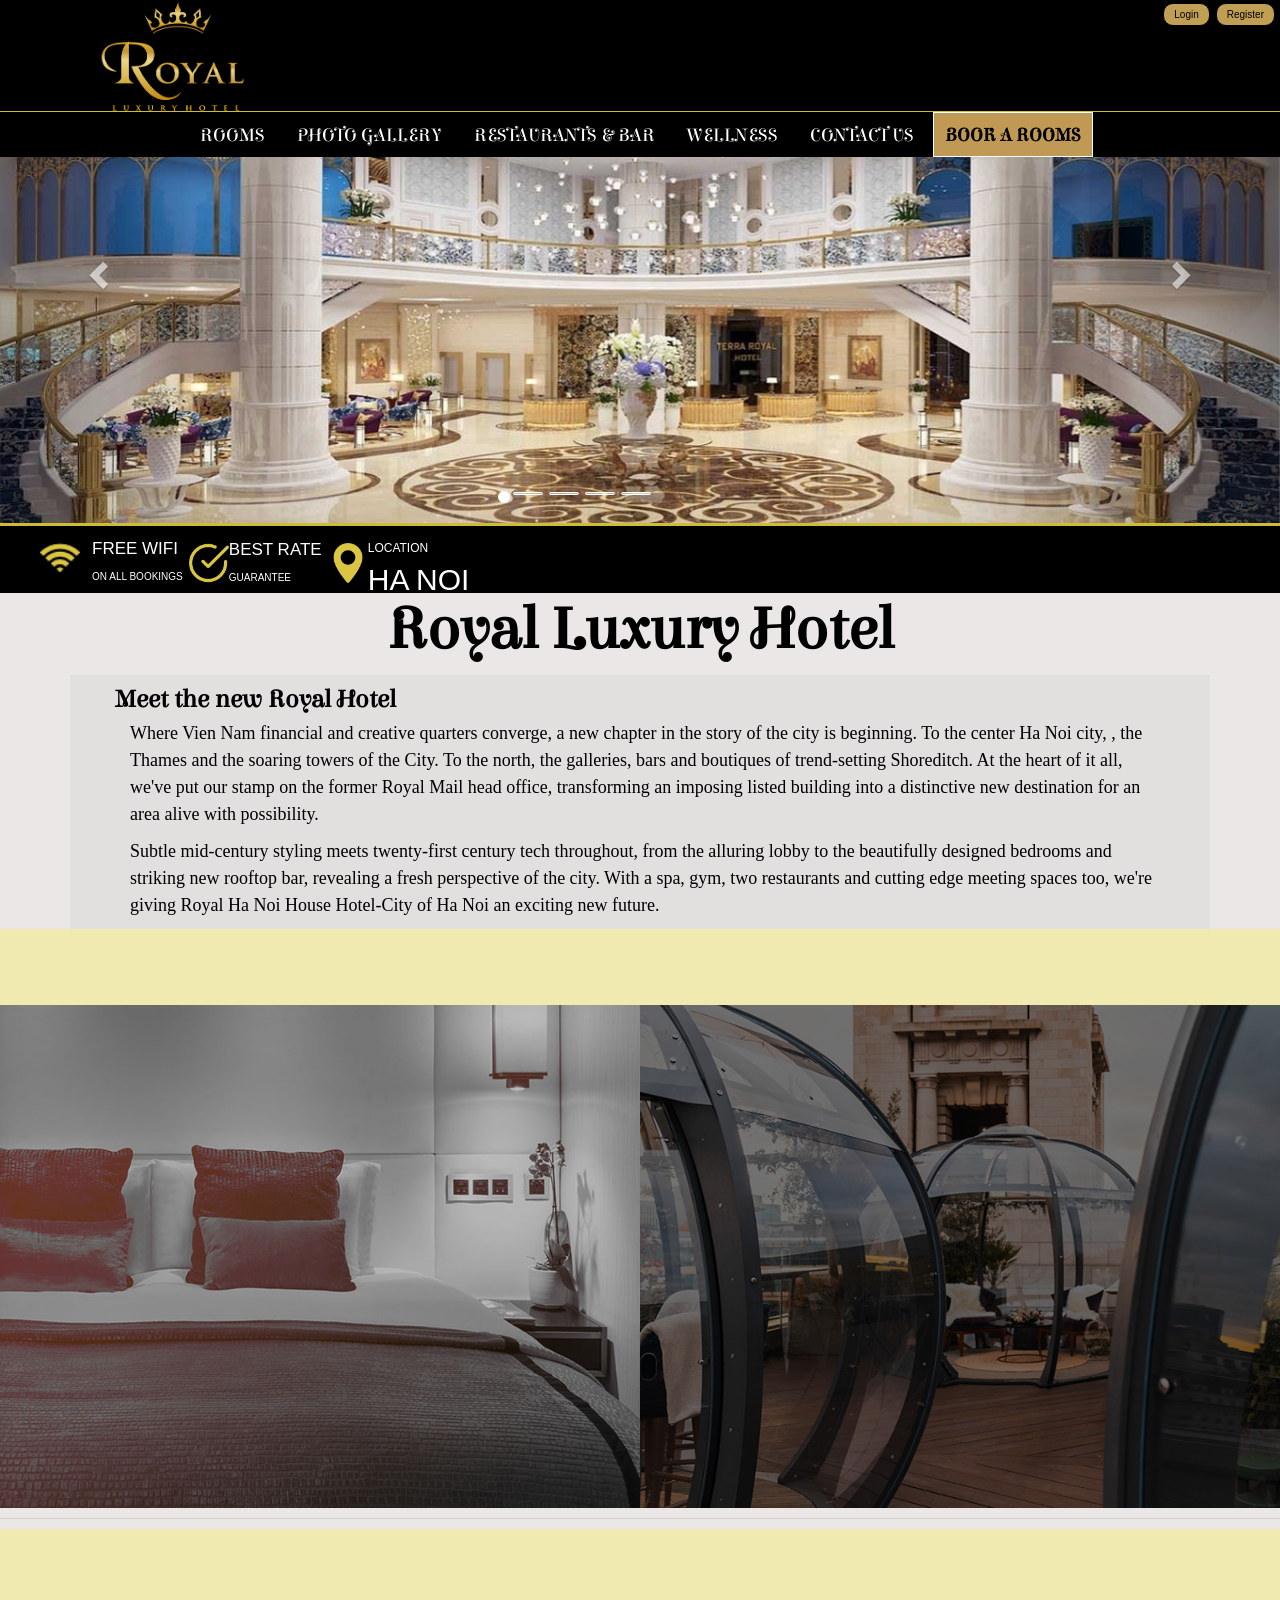
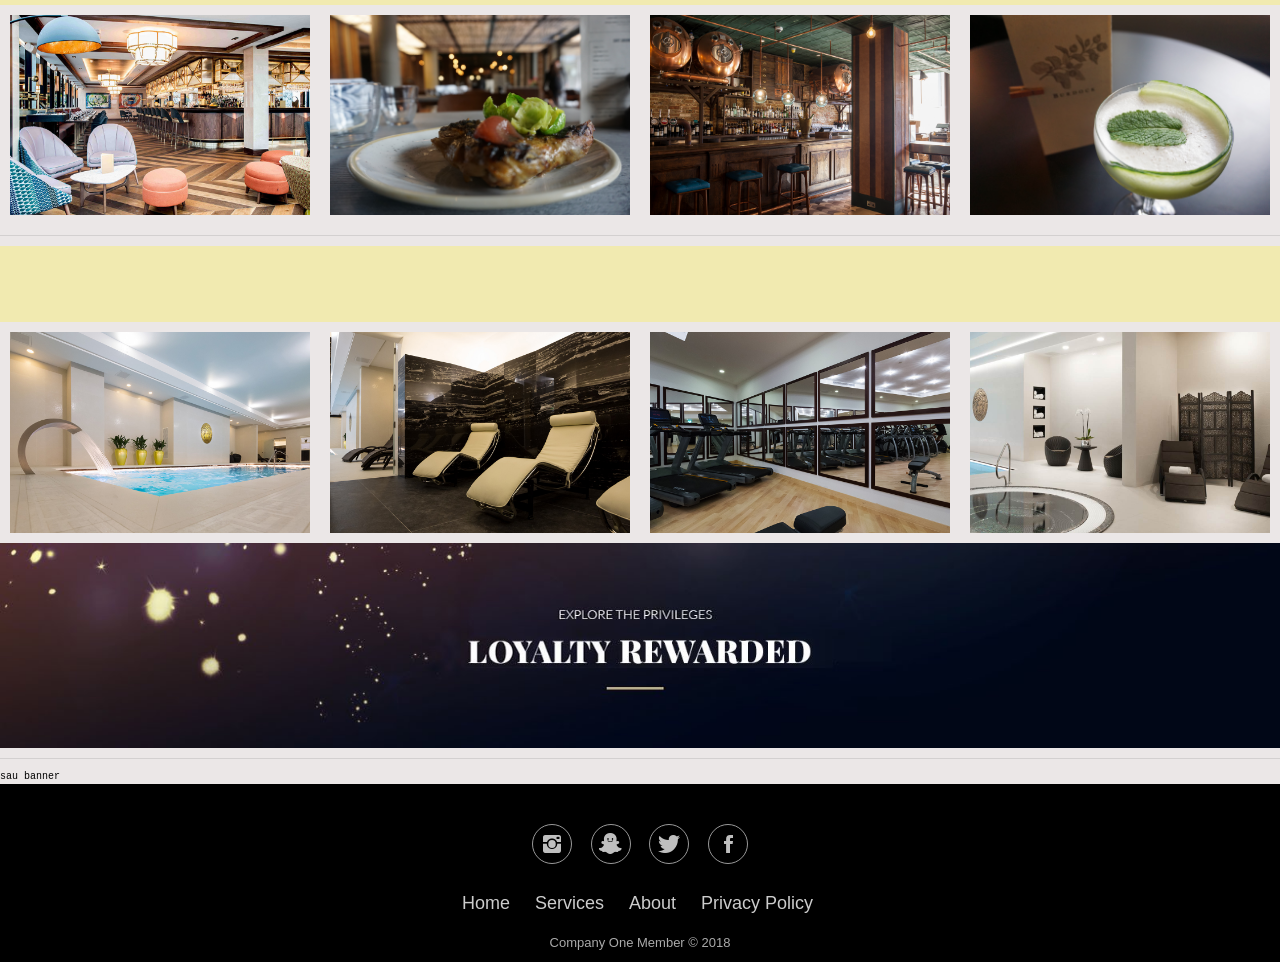
==== 2. Sources/index.html @ b3122dc6 "ver1" ====
<!DOCTYPE html>
<html lang="en">
<head>
    <meta charset="UTF-8">
    <meta name="viewport" content="width=device-width, initial-scale=1.0">
    <meta http-equiv="X-UA-Compatible" content="ie=edge">
    <title>Royal Hotel</title>
    <script type="text/javascript" src="js/jquery-3.3.1.min.js"></script>
    <link href="./fonts/ionicons.min.css" rel="stylesheet">
    <link rel="stylesheet" href="https://maxcdn.bootstrapcdn.com/bootstrap/3.3.7/css/bootstrap.min.css">
    <script src="https://ajax.googleapis.com/ajax/libs/jquery/3.3.1/jquery.min.js"></script>
    <script src="https://maxcdn.bootstrapcdn.com/bootstrap/3.3.7/js/bootstrap.min.js"></script>
    <link rel="stylesheet" href="css/bootstrap.min.css"/>
    <link rel="stylesheet" href="Footer-Basic.css" />
    <link rel="stylesheet" href="aos.css">
    <link rel="stylesheet" href="style.css">
</head>
<body>
<!-- header -->
    <div class="header-me">
        <div class="row-me">
            <div class="logo">
                <a href="index.html">
                    <img src="images/logo.png" alt="logo">
                </a>
            </div>
            <!-- login -->
            <div class="login-me">
                <button type="button" id="btnlogin" href="#">Login</button>
                <button type="button" id="btnregister">Register</button>
            </div>
            <!-- menu -->
            <div class="drop-menu ">
                <ul class="main-nav">
                    <li><a href="show-room.php">ROOMS</a></li>
                    <li><a href="photo-gallery.html">PHOTO GALLERY</a></li>
                    <li><a href="#">RESTAURANTS & BAR</a></li>
                    <li><a href="#">WELLNESS</a></li>
                    <li><a href="contact-us.php">CONTACT US</a></li>
                    <a href="booking.html"><button  id="btn-booking"><b>BOOK A ROOMS</b></button></a>
              </ul>
              <div class="handle">
                <b class="menu">MENU</b></div>
          </div>
        </div>    
    </div>
<!-- slider show -->
<div class="container-1">
    <br>
      <div id="myCarousel" class="carousel slide" data-ride="carousel">
      <!-- Indicators -->
        <ol class="carousel-indicators">
          <li data-target="#myCarousel" data-slide-to="0" class="active"></li>
          <li data-target="#myCarousel" data-slide-to="1"></li>
          <li data-target="#myCarousel" data-slide-to="2"></li>
          <li data-target="#myCarousel" data-slide-to="3"></li>
          <li data-target="#myCarousel" data-slide-to="4"></li>
        </ol>
  
       <!-- Wrapper for slides -->
      <div class="carousel-inner" role="listbox">
  
        <div class="item active">
            <img src="images/slide1.png">
        </div>
  
        <div class="item">
            <img src="images/slide2.png">
        </div>
        <div class="item">
            <img src="images/slide3.png">
        </div>
        <div class="item">
            <img src="images/slide4.png">
        </div>
        <div class="item">
            <img src="images/slide5.png">
          </div>  
      </div>
      <!-- Left and right controls -->
      <a class="left carousel-control" href="#myCarousel" role="button" data-slide="prev">
        <span class="glyphicon glyphicon-chevron-left" aria-hidden="true"></span>
        <span class="sr-only">Previous</span>
      </a>
      <a class="right carousel-control" href="#myCarousel" role="button" data-slide="next">
        <span class="glyphicon glyphicon-chevron-right" aria-hidden="true"></span>
        <span class="sr-only">Next</span>
      </a>
    </div>
    </div>
        <div class="show">
            <div class="container-show">
                <div class="row1">
                    <ul class="ul-show">
                        <li><img  id="wifi" width="40" src="images/wifi.png"><p id="p1">FREE WIFI </br><h id="h1" style="font-size:10px;">ON ALL BOOKINGS</h></li>      
                        <li><img width="40" src="images/tik.png"><p id="p2">BEST RATE </br><h id="h2" style="font-size:10px;">GUARANTEE</h></li>
                        <li><img width="40" src="images/location.png"><p id="p3">LOCATION </br><h id="h3" style="font-size:30px;">HA NOI</h></li>
                    </ul>
                </div>
            </div>
        </div>
        <div class="ten">
            <p><b>Royal Luxury Hotel</b></p>
        </div>
<!-- content -->
        <div class="container">
          <div class="content-text">
                <p class="clear"></p>
                <h1><b>Meet the new Royal Hotel</b></h1>
                <p>Where Vien Nam financial and creative quarters converge, a new chapter in the story of the city is beginning. To the center Ha Noi city, 
                    , the Thames and the soaring towers of the City. To the north, the galleries, bars and boutiques of trend-setting Shoreditch. At the heart of it all,
                    we've put our stamp on the former Royal Mail head office, transforming an imposing listed building into a distinctive new destination for an area alive with possibility.</p>

                <P>Subtle mid-century styling meets twenty-first century tech throughout, from the alluring lobby to the beautifully designed bedrooms and striking new rooftop bar, 
                    revealing a fresh perspective of the city. With a spa, gym, two restaurants and cutting edge meeting spaces too, we're giving Royal Ha Noi House Hotel-City 
                    of Ha Noi an exciting new future.</p>
          </div>  
        </div>
        <!-- -------------- -->
            <div>
                <section >
                    <h2 data-aos="fade-right">Rooms  &  Suites</h2> 
                </section> 
                <div class="img">
                    <img id="img1" src="images/img1.png" alt="room">
                    <img id="img2" src="images/img2.png" alt="Suites">
                </div>
                <hr>
                <section>
                        <h2 data-aos="fade-left">Restaurants & Bars</h2>
                </section>
                <div class="container-meeting-event">
                    <div class="box">
                        <div class="imgbox">
                            <img src="images/bar_02.png" alt="bar">
                        </div>
                        <div class="details">
                            <div class="content-m-e">
                                <h2>Restaurant</h2> <hr>
                                <p>Adventures in flavour, experiences to savour</p>
                            </div>
                        </div>
                    </div>
                    <div class="box">
                        <div class="imgbox">
                            <img src="images/mon11.png" alt="bar">
                        </div>
                        <div class="details">
                            <div class="content-m-e">
                                <h2>Eat</h2> <hr>
                                <p>Adventures in flavour, experiences to savour</p>
                            </div>
                        </div>
                    </div>
                    <div class="box">
                        <div class="imgbox">
                            <img src="images/bar_03.png" alt="bar">
                        </div>
                        <div class="details">
                            <div class="content-m-e">
                                <h2>Bar</h2> <hr>
                                <p>Adventures in flavour, experiences to savour</p>
                            </div>
                        </div>
                    </div>
                    <div class="box">
                        <div class="imgbox">
                            <img src="images/mon13.png" alt="bar">
                        </div>
                        <div class="details">
                            <div class="content-m-e">
                                <h2>Drink</h2><hr>
                                <p>Adventures in flavour, experiences to savour</p>
                            </div>
                        </div>
                    </div>
                </div>
            <hr>
                <section>
                        <h2 data-aos="fade-right">WellNess</h2>
                </section> 
                <div class="container-meeting-event">
                    <div class="box">
                        <div class="imgbox">
                            <img src="images/beboi1.png" alt="bar">
                        </div>
                        <div class="details">
                            <div class="content-m-e">
                                <h2>Siwm</h2> <hr>
                                <p>Adventures in flavour, experiences to savour</p>
                            </div>
                        </div>
                    </div>
                    <div class="box">
                        <div class="imgbox">
                            <img src="images/spa1.png" alt="bar">
                        </div>
                        <div class="details">
                            <div class="content-m-e">
                                <h2>Spa</h2> <hr>
                                <p>Adventures in flavour, experiences to savour</p>
                            </div>
                        </div>
                    </div>
                    <div class="box">
                        <div class="imgbox">
                            <img src="images/gym.png" alt="bar">
                        </div>
                        <div class="details">
                            <div class="content-m-e">
                                <h2>Gym</h2> <hr>
                                <p>Adventures in flavour, experiences to savour</p>
                            </div>
                        </div>
                    </div>  
                    <div class="box">
                        <div class="imgbox">
                            <img src="images/spa.png" alt="bar">
                        </div>
                        <div class="details">
                            <div class="content-m-e">
                                <h2>Spa</h2> <hr>
                                <p>Adventures in flavour, experiences to savour</p>
                            </div>
                        </div>
                    </div>                  
                    <hr>
                </div>
            <img src="images/banner.jpg" alt="banner" height="auto" width="100%"><hr>
            <div>
                sau banner
            </div>
<!-- footer -->
        <div class="footer-basic">
            <footer>
                <div class="social">
                    <a href="#"><i class="icon ion-social-instagram"></i></a>
                    <a href="#"><i class="icon ion-social-snapchat"></i></a>
                    <a href="#"><i class="icon ion-social-twitter"></i></a>
                    <a href="#"><i class="icon ion-social-facebook"></i></a>
                </div>
                <ul class="list-inline">
                    <li><a href="#">Home</a></li>
                    <li><a href="#">Services</a></li>
                    <li><a href="#">About</a></li>
                    <li><a href="#">Privacy Policy</a></li>
                </ul>
                <p class="copyright">Company One Member © 2018</p>
            </footer>
        </div>

<!-- java script menu-->
<script src="https://code.jquery.com/jquery-3.3.1.js"></script>
<script src="aos.js"></script>
        <script>
          $(document).ready(function(){
            $('.menu').click(function(){
                $('.main-nav').toggleClass('active');
            });
          });
        </script>
        <!-- text auto -->
        <script>
            AOS.init({
                offset: 200,
                duration: 2000,
            });
        </script>

<!-- end -->
</body>
</html>
---- 2. Sources/Footer-Basic.css ----
.footer-basic {
  padding:40px 0;
  background-color:#ffffff;
  color:#4b4c4d;
}

.footer-basic ul {
  padding:0;
  list-style:none;
  text-align:center;
  font-size:18px;
  line-height:1.6;
  margin-bottom:0;
}

.footer-basic li {
  padding:0 10px;
}

.footer-basic ul a {
  color:inherit;
  text-decoration:none;
  opacity:0.8;
}

.footer-basic ul a:hover {
  opacity:1;
}

.footer-basic .social {
  text-align:center;
  padding-bottom:25px;
}

.footer-basic .social > a {
  font-size:24px;
  width:40px;
  height:40px;
  line-height:40px;
  display:inline-block;
  text-align:center;
  border-radius:50%;
  border:1px solid #ccc;
  margin:0 8px;
  color:inherit;
  opacity:0.75;
}

.footer-basic .social > a:hover {
  opacity:0.9;
}

.footer-basic .copyright {
  margin-top:15px;
  text-align:center;
  font-size:13px;
  color:#aaa;
  margin-bottom:0;
}
---- 2. Sources/style.css ----
*{
    margin: 0;
    padding: 0  ;
}
@font-face{
    font-family: myfont;
    src: url(myfonts/ElsieSwashCaps-Regular.ttf);
}
/*------------------------------------------ css home page ----------------------------------- */
.main-nav {
    float: right;
    list-style: none;
    margin-top: 30px;
    margin-right: 10px;
    position: relative; 
}

.main-nav li {
    display: inline-block;
    margin-top: 40px;
}

.main-nav li a {
    color: #ffffff;
    text-decoration: none;
    padding: 5px 10px;
    font-family: myfont, cursive;
    font-size: 19px;
    
    
}
.main-nav li a:hover {
    border-bottom: 3px solid #cebc35;
}

.logo img {
    width: 275px;
    height: auto;
    float: left;
    padding-left: 70px;
}

.login-me {
    float: right;
    list-style: none;
    margin: 3px 5px;
}
#btnlogin, #btnregister {
    border: 1px solid black;
    padding: 3px 10px 3px 10px;
    background-color: rgba(218, 179, 96, 0.884);
    border-radius: 10px;
    font-family: sans-serif;
}

#btnlogin:hover, #btnregister:hover {
    cursor: pointer;
    border: 1px solid #d5cfcf;
    background-color: #191919;
    color: #d5cfcf; 
}

#btnlogin:focus, #btnregister:focus, #btn-booking:focus {
    outline: 0;
}

#btn-booking {
    width: 160px;
    height: 45px;
    font-size: 19px;
    font-family: myfont;
    color: black;
    background-color: rgba(218, 175, 96, 0.884);
    border: 1px solid rgb(255, 255, 255);
}
#btn-booking:hover {
    background-color: rgb(128, 22, 22);
    color: white;
}

body {
    font-family: monospace;
    background-color:#dacb5d;
}

.row {
    max-width: 100%;
    margin: auto;
    padding: auto;
}

.clear {
    clear: both;
}


.show {
    width: 100%;
    height: 70px;
    background-color: black;
    border-top: 3px solid #cebc35;
}

.ten {
    font-family: myfont;
    font-size: 60px;
    color: #000000;
    text-align: center;
    width: 100%;
    height: 90px;
    margin-top: -8px;
    padding: 0;
}


/*<-- mau gold #9E8419-->*/

.carousel-inner > .item > img,
.carousel-inner > .item > a > img {
    width: 100%;
    margin: auto;
}   

/* css - show */

li{
    display: inline-block;
   
}

li img {
    margin-top: 10px;
}

li #textwifi {
    color: #cebc35;
    float: left;
}

li #p1 {
    color: #ffffff;
    margin-top: 10px;
    float:right;
    font-size: 17px;
    font-family: Arial, Helvetica, sans-serif; 
}

li #p2 {
    color: #ffffff;
    margin-top: 4px;
    float:right;
    font-size: 17px;
    font-family: Arial, Helvetica, sans-serif; 
}

li #p3 {
    color: #ffffff;
    margin-top: 6px;
    float:right;
    font-size: 12px;
    font-family: Arial, Helvetica, sans-serif; 
}

#wifi {
    margin: 12px ;
    margin-left: 40px;

}

#tik {
    width: 40px;
    height: auto;
    float: left;
}

#location {
    border: 1px solid white;
    width: 40px;
    height: auto;
    margin: 15px ;
    margin-left: 100px;
    float: left;
}
/*-----------------*/

.header-me {
    width: 100%;
    height: 120px;
    background-color: black;
    position: fixed;
    z-index: 99;
    border-bottom: 3px solid #cebc35;
}

/* reponsive */
.drop-menu {
    float: right;
}

.drop-menu ul {
    background-color: black;
    width: 100%;
    overflow: hidden;
    color: white;
    padding: 0;
    text-align: center;
    margin: 0;
    -webkit-transition: max-height 0.4s;
    -ms-transition: max-height 0.4s;
    -moz-transition: max-height 0.4s;
    -o-transition: max-height 0.4s;
    transition: max-height 0.4s;
}

.drop-menu ul li {
    display: inline-block;
    padding: 2px;
}

.drop-menu ul li:hover{
    border-bottom: 3px solid rgba(213, 143, 13, 0.884);
}

.handle {
    border-top: 1px solid #cebc35;
    width: 100%;
    background: #000000;
    text-align: center;
    box-sizing: border-box;
    padding: 15px 10px;
    cursor: pointer;
    color: white;
     display: none; 
}


/* responsive  screen */
@media screen and (max-width: 1300px) {
    .drop-menu{
        width: 100%;
    }
    .drop-menu ul{
        width: 100%;
        height: auto;
        overflow: hidden;
        text-align: center;
        background: rgb(0, 0, 0);
        border-top: 1px solid #cebc35;
    }
   
    .drop-menu ul li {
        padding: 0 auto;  
        height: auto;
        margin: 1px;
    }
}
/* responsive menu header */

@media only screen and (max-width:1100px){
    .drop-menu {
        width: 100%;
        max-height: 0;
        text-align: center;
    }
    .drop-menu{
        width: 100%;
    }
    .drop-menu ul{
        width: 100%;
        height: auto;
        overflow: hidden;
        text-align: center;
        background: rgb(0, 0, 0);
        border-top: 1px solid #cebc35;
    }
   
    .drop-menu ul li {
        padding: 0 auto; 
        height: auto;
        margin: 1px;
    }
}

/* responsive menu handle*/
@media screen and (max-width: 600px) {
 
    .active {
        display: block;
    }
    ul {
        width: 100%;
        display: none;
    }

    .drop-menu ul li {
        box-sizing: border-box;
        width: 100%;
        padding: 15px;
        text-align: center;
    }

    .handle{
        display: block;
    }
    .ul-show {
        display: block;
    }
}
/* responsive show */
@media screen and (max-width: 530px) {
    .show .container-show .row1 li img {
        margin: 0;
        padding: 0;
        width: 20px;
    }
    .show .container-show .row1 li #p1 {
        font-size: 10px;
    }
    .show .container-show .row1 li #h1 {
        font-size: 5px;
    }
    .show .container-show .row1 li #p2 {
        margin-top: 0px;
        font-size: 10px;
    }
    .show .container-show .row1 li #h2 {
        font-size: 5px;
    }
    .show .container-show .row1 li #p3 {
        margin-top: 0px;
        font-size: 10px;
    }
    .show .container-show .row1 li #h3 {
        display: none;
    }
    .ten {
        font-size: 35px;
        height: auto;
    } 
    .show {
        height: 50px;
    }
}

/* responsive form login */
@media screen and (max-width: 455px){
    .login {
        display: none;
    }
}

/* content */
 .container {
     width: 100%;
     height: auto;
     background: #e2dfdf;
     margin: auto;
     padding: auto;
 }
 .content-text {
     font-family: 'Times New Roman', Times, serif;
     font-size: 18px;
     width: 100%;
     height: auto;
     margin: 0;
     padding: 0 30px;
 }
 h1{ 
     font-family: myfont;  

 }
 .content-text p {
     padding-left: 15px;
 }
 /* footer{
     background-color: #000000;
 } */

 .footer-basic {
     background-color: #000000;
     font-family: Arial, Helvetica, sans-serif;
     color: #ffffff;
     margin-bottom: 0;
     padding-bottom: 10px;
 }

 /* ---------------------------------------------css page rooms---------------------------------------- */
 /* .room-me {
     margin-top:100px;
     padding-top: 200px;
 } */
 .show-me ul li img:hover {
    transform: scaleY(1);
    transform: scale(1.1);
 }

 /*------------------------------------------ css page photo gallery----------------------------------- */

.content-photo {
    margin: 0;
    padding: 10px 35px;
    padding-top: 130px;
    background: white;
}

.gallery {
    margin: 10px;
}
.gallery img {
    width: 230px;
    padding: 5px;
    transition: 1s;
}

.gallery img:hover {
    transform: scale(1.1);
}

/* -----------------------------------------index page , secsion------------------ */
body{
    margin: 0;
    padding: 0;
    color: #000;
    background-color: #ebe7e7;
}
section{
    width: 100%;
    height: auto;
    display: flex;
    align-items: top-center;
    justify-content: center;
    background: #f1eab0;
}
section h2 {
    margin: 0;
    padding: 0;
    text-align: center;
    font-family: myfont;
    font-size: 3em;
    height: auto;
    color: #000000;
    padding: 20px;
}
#img1 {
    width:50%;
    height: auto;
}
#img2{
    width: 50%;
    height: auto;
    float: right;
}
.img {
    width: 100%;
    height: auto;
    position: relative;
}
.img1 {
    position: relative;
    text-align: center;
    color: white;
}
.centered {
    position: absolute;
    top: 50%;
    left: 50%;
    transform: translate(-50%, -50%);
}
/* ------css booking -------- */
.content-booking {
    width: 100%;
    height: auto;
}
.booking {
    /* background-image:  url('images/Lounge_01.jpg'); */
    width: 100%;
    height: auto;
    padding-top: 200px;
}
.container-meeting-event {
    width: 100%;
    height: auto;
    margin: 0px auto 0;
    display:  flex;
    
}

.container-meeting-event .box {
    position: relative;
    width: 30%;
    height: auto;
    background: #ff0;
    margin: 10px;
}

.container-meeting-event .box .imgbox {
    position: relative;
    overflow: hidden;
}
.container-meeting-event .box .imgbox img {
    max-width: 100%;
    height: auto;
    transition: transform 2s;
}
.container-meeting-event .box:hover .imgbox img {
    transform: scale(1.2);
}

.container-meeting-event .box .details {
    position: absolute;
    top: 10px;
    left: 10px;
    bottom: 10px;
    right: 10px;
    background: rgba(0,0,0,.9);
    transform: scaleY(0);
    transition: transform .5s;
    font-size: auto;
}

.container-meeting-event .box:hover .details {
    transform: scaleY(1);
}

.container-meeting-event .box .details .content-m-e {
    position: absolute;
    top: 50%;
    transform: translateY(-50%);
    text-align: center;
    padding: 15px;
    color: #fff;
}

.container-meeting-event .box .details .content-m-e h2 {
    margin: 0;
    padding: 0;
    font-size: 45px;
    color: #fff;
    text-align: center;
    font-family: myfont;
}

.container-meeting-event .box .details .content-m-e p {
    margin: 10px 0 0;
    padding: 0;
    font-size: 20px;
    font-family: Arial, Helvetica, sans-serif;
}

@media screen and (max-width: 1100px){

    .container-meeting-event .box .details .content-m-e h2 {
        font-size: 35px;
    }
    .container-meeting-event .box .details .content-m-e p {
        font-size: 15px;
        margin: 0;
    }
}
@media screen and (max-width: 980px) {
    .container-meeting-event .box .details .content-m-e h2 {
        font-size: 25px;
    }
    .container-meeting-event .box .details .content-m-e p {
        font-size: 10px;
        margin: 0;
    }
}

@media screen and (max-width: 770px) {

    .container-meeting-event .box .details .content-m-e h2 {
        font-size: 15px;
    }
    .container-meeting-event .box .details .content-m-e p {
        font-size: 7px;
        margin: 0;
    }
}
@media screen and (max-width: 670px) {
    .container-meeting-event .box .details {
        display: none;
    }
}


/*  css booking page */

.gdlr-page-title {
     padding-top: 130px;
 }
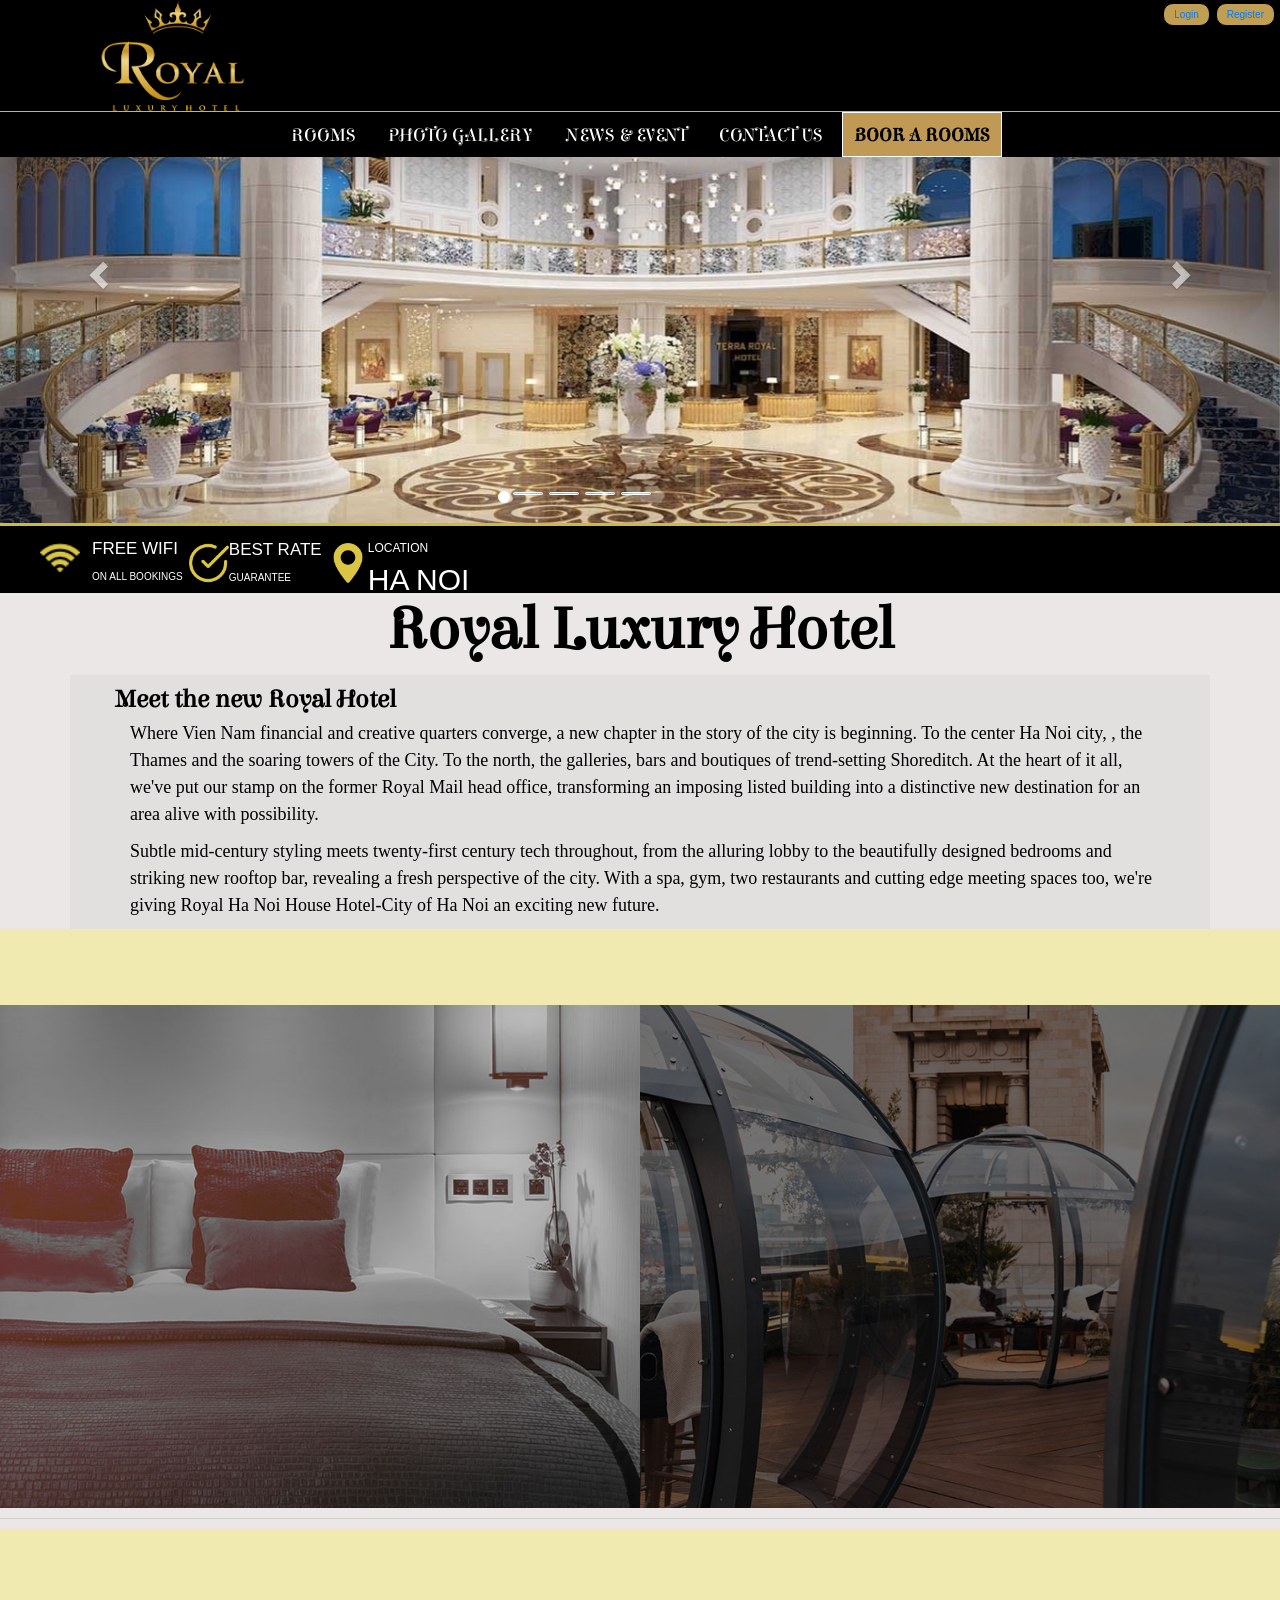
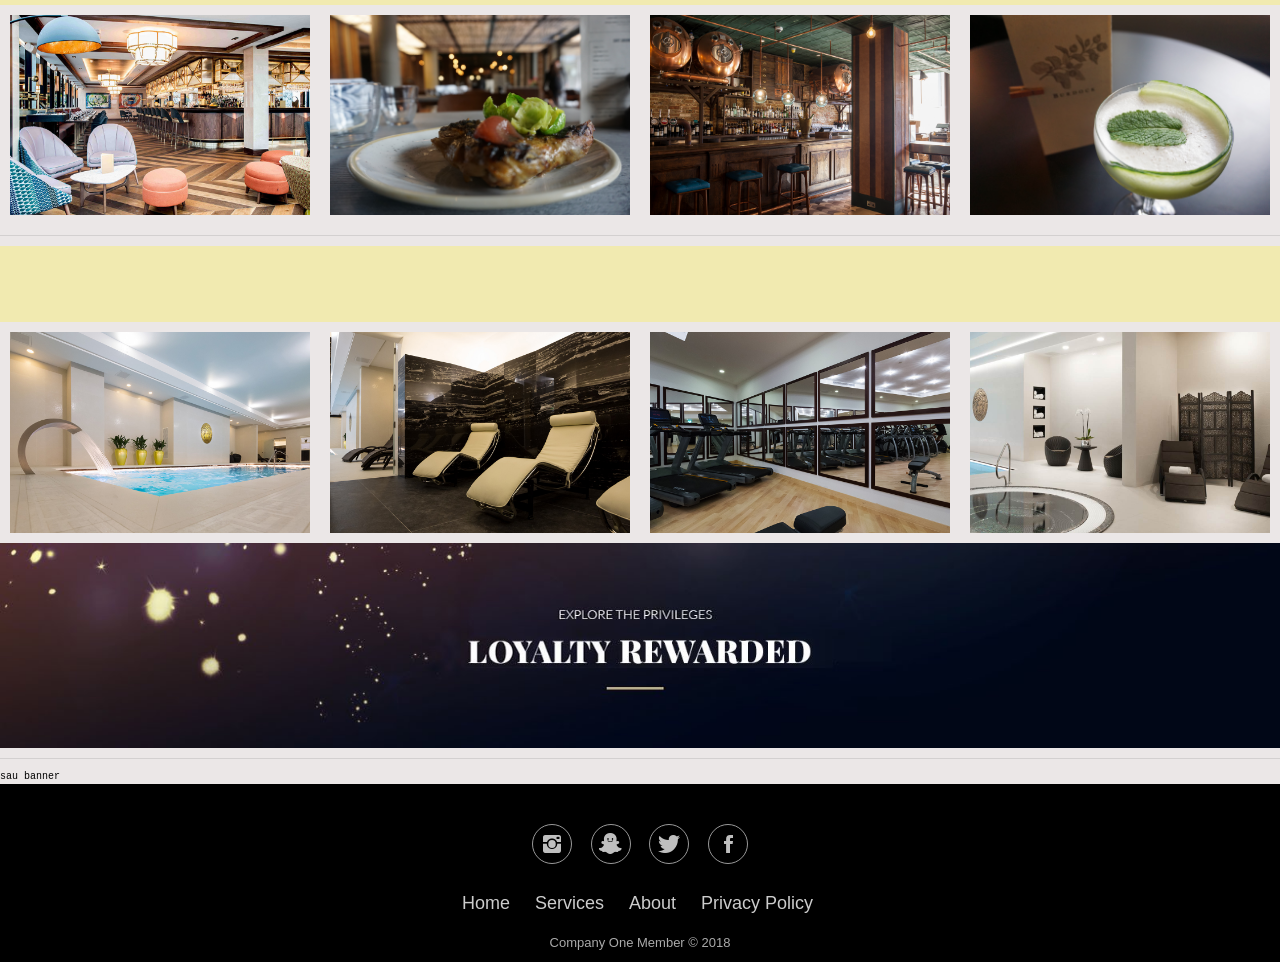
==== commit cb5b42e6: "ver4" ====
--- a/2. Sources/index.html
+++ b/2. Sources/index.html
@@ -26,16 +26,15 @@
             </div>
             <!-- login -->
             <div class="login-me">
-                <button type="button" id="btnlogin" href="#">Login</button>
-                <button type="button" id="btnregister">Register</button>
+                <a href="#"><button type="button" id="btnlogin" >Login</button></a>
+                <a href="#"><button type="button" id="btnregister">Register</button></a>
             </div>
             <!-- menu -->
             <div class="drop-menu ">
                 <ul class="main-nav">
                     <li><a href="show-room.php">ROOMS</a></li>
                     <li><a href="photo-gallery.html">PHOTO GALLERY</a></li>
-                    <li><a href="#">RESTAURANTS & BAR</a></li>
-                    <li><a href="#">WELLNESS</a></li>
+                    <li><a href="#">NEWS & EVENT</a></li>
                     <li><a href="contact-us.php">CONTACT US</a></li>
                     <a href="booking.html"><button  id="btn-booking"><b>BOOK A ROOMS</b></button></a>
               </ul>
--- a/2. Sources/style.css
+++ b/2. Sources/style.css
@@ -343,8 +343,8 @@
 }
 
 /* responsive form login */
-@media screen and (max-width: 455px){
-    .login {
+@media screen and (max-width: 450px){
+    .login-me {
         display: none;
     }
 }
@@ -372,9 +372,6 @@
  .content-text p {
      padding-left: 15px;
  }
- /* footer{
-     background-color: #000000;
- } */
 
  .footer-basic {
      background-color: #000000;
@@ -590,5 +587,9 @@
      padding-top: 130px;
  }
 
-
-
+ .account-wall .tab-content #login {
+    text-align: center;
+    width: 10px;
+    background: #000;
+}
+
